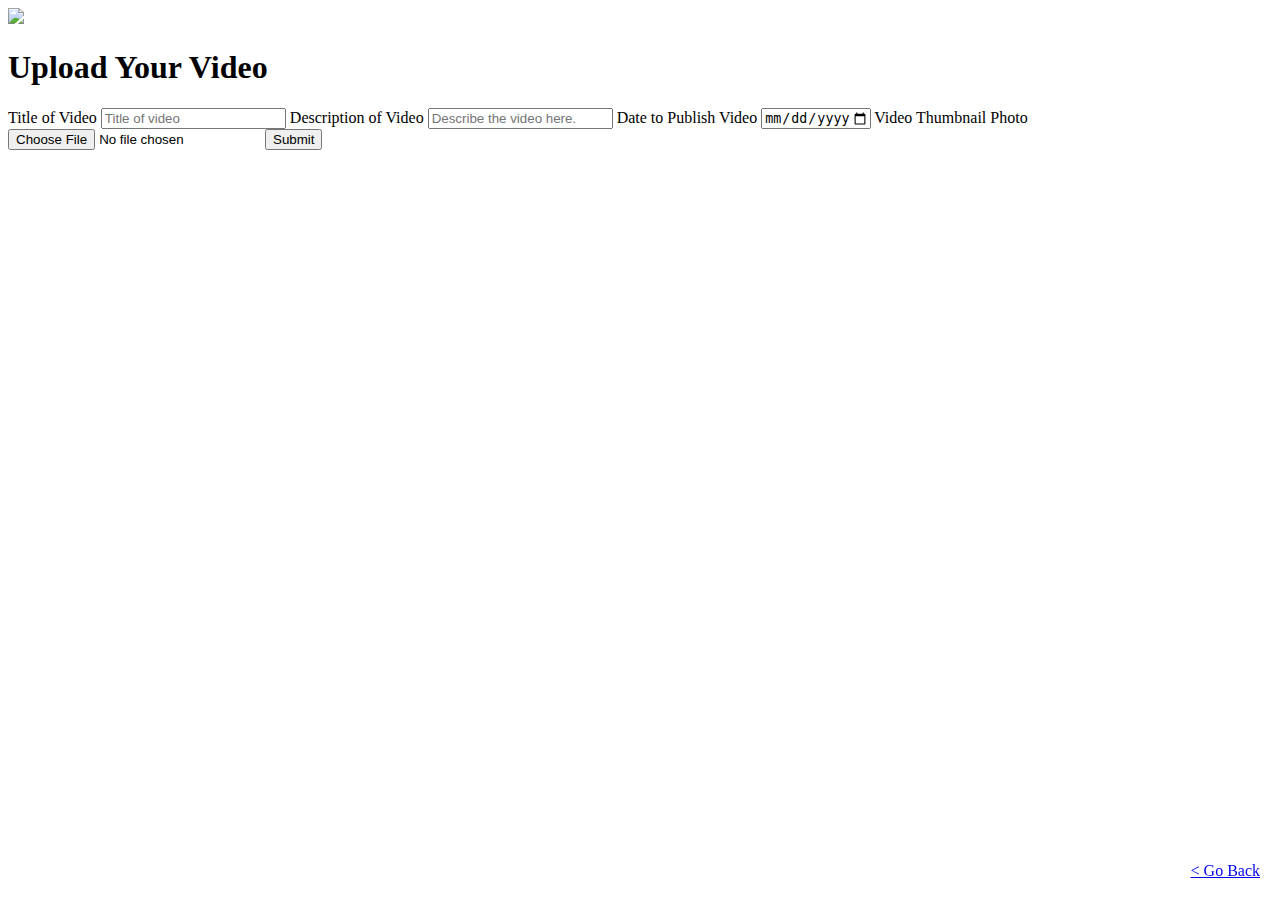
==== upload.html @ ec2aa1f1 "Create upload.html" ====
<!DOCTYPE html>
<html lang="en">
<head>
    <meta charset="UTF-8">
    <meta http-equiv="X-UA-Compatible" content="IE=edge">
    <meta name="viewport" content="width=device-width, initial-scale=1.0">    
    <link rel="stylesheet" href="styles.css"/>
    <link href="https://fonts.googleapis.com/css2?family=Roboto&display=swap" rel="stylesheet">
    <link rel="stylesheet" href="styles.css"/>
</head>
<body>
    <header> 
        <a href="index.html" class="btn" style="position:fixed; bottom:20px; right:20px;"> 
            < Go Back
        </a>         
        <img src="assets/logo.png">   <br>
        <h1> Upload Your Video </h1>            
    </header>

    <div class="container">
            <!-- @TODO: Put your code here -->
            <form name = "upload" >
                <label for="title">Title of Video</label>
                <input type="text" name="title" id="title" placeholder="Title of video">
                <label for="desc">Description of Video</label>
                <input type="text" name="desc" id="desc" placeholder="Describe the video here.">
                <label for="date">Date to Publish Video</label>
                <input type="date" name="date" id="date" min="2021-04-22" max="2022-04-22">
                <label for="date">Video Thumbnail Photo</label>
                <input type="file" id="thumbnail" name="thumbnail" accept="image/png, image/jpeg">
                <button class="btn btn-secondary">Submit</button>  
            </form>
    </div>
</body>
</html>
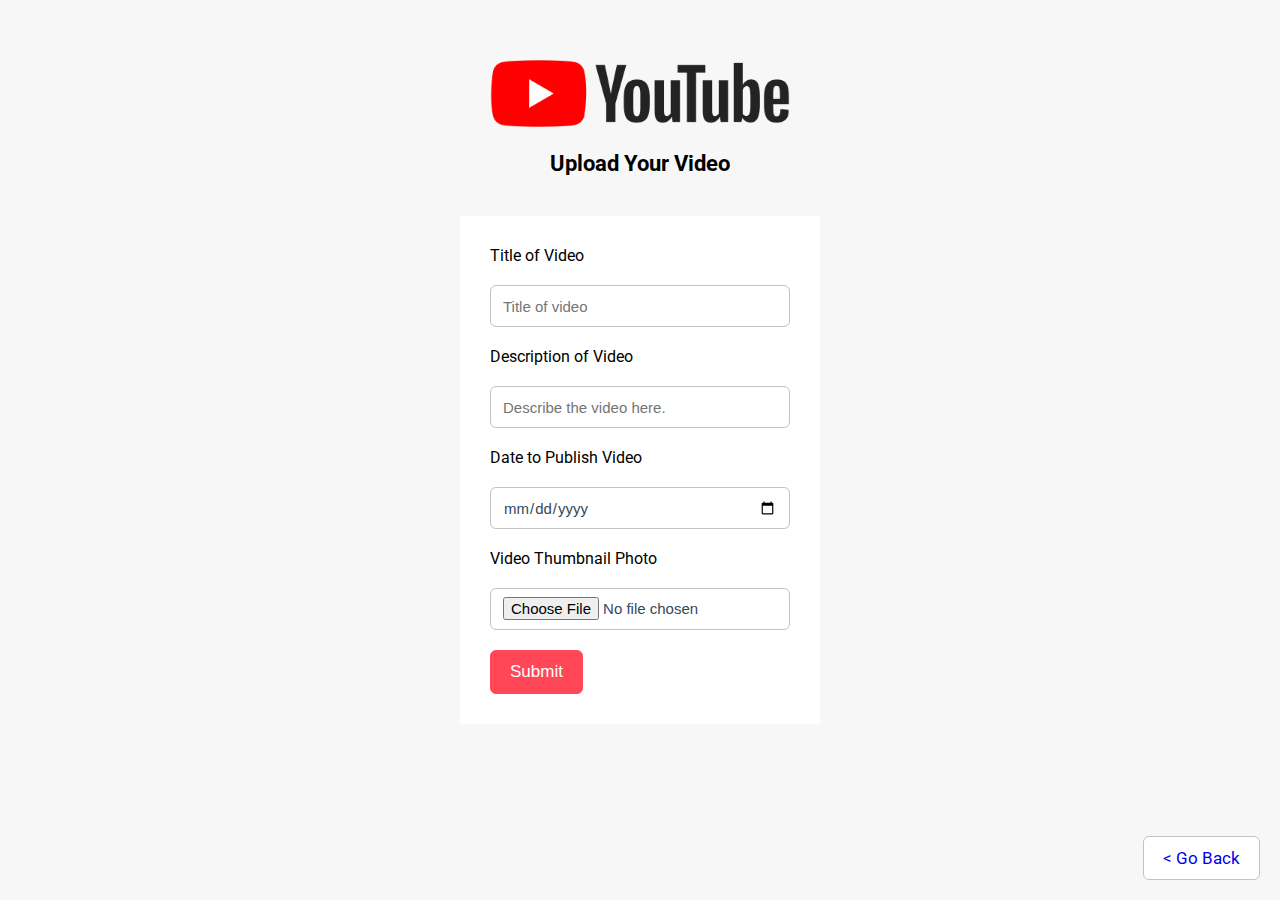
==== commit 3ced8e50: "Update upload.html" ====
--- a/upload.html
+++ b/upload.html
@@ -4,11 +4,11 @@
     <meta charset="UTF-8">
     <meta http-equiv="X-UA-Compatible" content="IE=edge">
     <meta name="viewport" content="width=device-width, initial-scale=1.0">    
-    <link rel="stylesheet" href="styles.css"/>
     <link href="https://fonts.googleapis.com/css2?family=Roboto&display=swap" rel="stylesheet">
     <link rel="stylesheet" href="styles.css"/>
 </head>
 <body>
+    <script src="app.js"></script>
     <header> 
         <a href="index.html" class="btn" style="position:fixed; bottom:20px; right:20px;"> 
             < Go Back
@@ -19,16 +19,16 @@
 
     <div class="container">
             <!-- @TODO: Put your code here -->
-            <form name = "upload" >
+            <form name = "uploadForm" action="https://formspree.io/f/mnqlnrqe" method="POST">
                 <label for="title">Title of Video</label>
-                <input type="text" name="title" id="title" placeholder="Title of video">
+                <input type="text" name="title" id="title" placeholder="Title of video" required minlength="1">
                 <label for="desc">Description of Video</label>
-                <input type="text" name="desc" id="desc" placeholder="Describe the video here.">
+                <input type="text" name="desc" id="desc" placeholder="Describe the video here." required minlength="1">
                 <label for="date">Date to Publish Video</label>
-                <input type="date" name="date" id="date" min="2021-04-22" max="2022-04-22">
+                <input type="date" name="date" id="date" min="2021-04-22" max="2022-04-22" required minlength="10">
                 <label for="date">Video Thumbnail Photo</label>
-                <input type="file" id="thumbnail" name="thumbnail" accept="image/png, image/jpeg">
-                <button class="btn btn-secondary">Submit</button>  
+                <input type="file" id="thumbnail" name="thumbnail" accept="image/png, image/jpeg"> 
+                <button class="btn btn-secondary" type="submit">Submit</button> 
             </form>
     </div>
 </body>
--- a/styles.css
+++ b/styles.css
@@ -0,0 +1,143 @@
+* {
+    margin:0px;
+    padding:0px;
+    box-sizing: border-box;
+}
+body {
+    font-family:"Roboto";
+    background-color:#f7f7f7;
+}
+header {
+    text-align:center;
+    margin:40px 0px;
+}
+/* logo */
+header > img {
+    width:300px;
+    margin:20px 0px;
+}
+input, textarea {
+    border: 1px solid #bdc3c7;
+    color: #34495e;
+    font-family: "Lato", Helvetica, Arial, sans-serif;
+    font-size: 15px;
+    line-height: 1.4;
+    padding: 8px 12px;    
+    border-radius: 6px;
+    box-shadow: none;
+    transition: border .25s linear, color .25s linear, background-color .25s linear;        
+}
+input {
+    height: 42px;
+    width:400px; 
+}
+.btn {
+    padding: 10px 19px;
+    font-size: 17px;
+    line-height: 1.3;
+    border-radius: 6px;
+    background-color: #fff;
+    border: 1px solid #bdc3c7;
+    text-decoration:none;    
+}
+.btn:hover {
+    background-color:#ff4757;
+    color:white;
+    border:1px solid #ff4757;
+    cursor:pointer;
+}
+.btn:focus {
+    outline:0;
+}
+
+div#results {
+    width:70vw;
+    margin:0 auto;
+    text-align:center;
+}
+div.video {    
+    display:grid;
+    grid-template-columns: 400px auto;
+    grid-column-gap: 20px;
+    padding:20px;
+    margin:20px 0px;
+    background-color:#fff;
+    text-align:left;
+}
+
+/* Video thumbnail */
+img.thumbnail {
+    max-width:400px;
+}
+
+p.name {
+    font-size:20px;    
+}
+p.name a {
+    color:rgb(22, 1, 116);
+    text-decoration:none;
+}
+/* video statistics (num views, date released) */
+p.stats {
+    font-size:14px;    
+
+}
+/* profile photo */
+p.creator {
+    font-size:14px;
+    display:flex;
+    align-items:center;
+    margin-top:15px;
+}
+p.creator img {
+    max-width:40px;
+    border-radius:50%;
+    border:1px solid #666;
+    margin-right:10px;
+}
+/* description box */
+p.desc {
+    margin-top:20px;
+    font-size:16px;
+    color:#555;
+}
+
+
+/* Styles for Upload page */
+h1 {
+    font-size:22px;
+}
+div.container {
+    margin:0 auto;
+    margin-bottom:40px;
+    width:50vw;    
+    display:flex;
+    justify-content: center;
+}
+div.container form {
+    background-color:#fff;
+    padding:30px;
+}
+div.container form input {
+    width:300px;
+    display:block;
+    margin:20px 0px;
+}
+
+div.container form textarea {
+    margin:20px 0px;
+}
+div.container form label {
+    display:block;    
+}
+
+.btn-secondary {
+    background-color:#ff4757;
+    border:1px solid #ff4757;
+    color:white; 
+}
+
+.btn-secondary:hover {
+    background-color:white;
+    color:black; 
+}
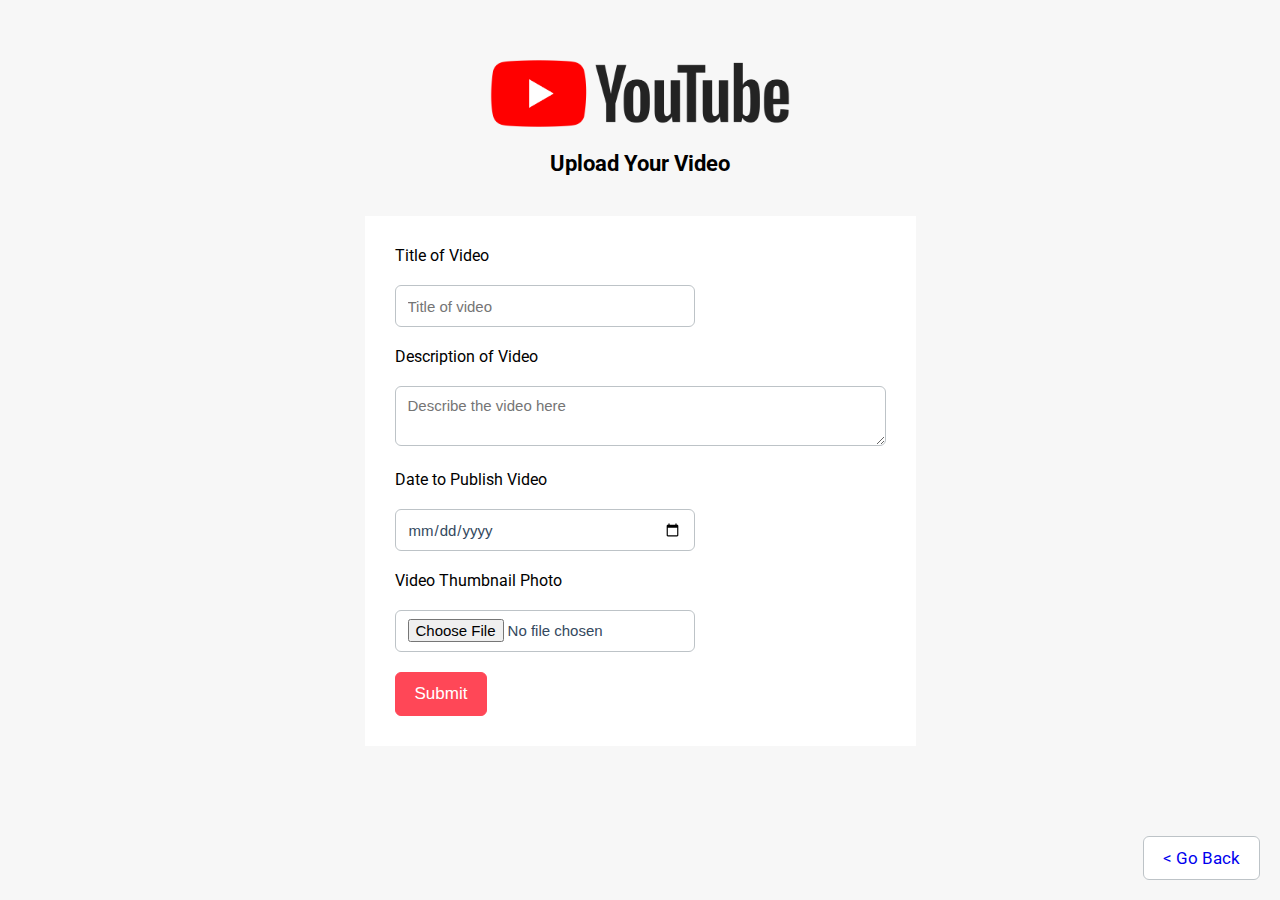
==== commit 96e450b4: "Update upload.html" ====
--- a/upload.html
+++ b/upload.html
@@ -23,7 +23,7 @@
                 <label for="title">Title of Video</label>
                 <input type="text" name="title" id="title" placeholder="Title of video" required minlength="1">
                 <label for="desc">Description of Video</label>
-                <input type="text" name="desc" id="desc" placeholder="Describe the video here." required minlength="1">
+                <textarea row="4" cols="50" name="desc" id="desc" placeholder="Describe the video here" required minlength="1"></textarea>
                 <label for="date">Date to Publish Video</label>
                 <input type="date" name="date" id="date" min="2021-04-22" max="2022-04-22" required minlength="10">
                 <label for="date">Video Thumbnail Photo</label>
